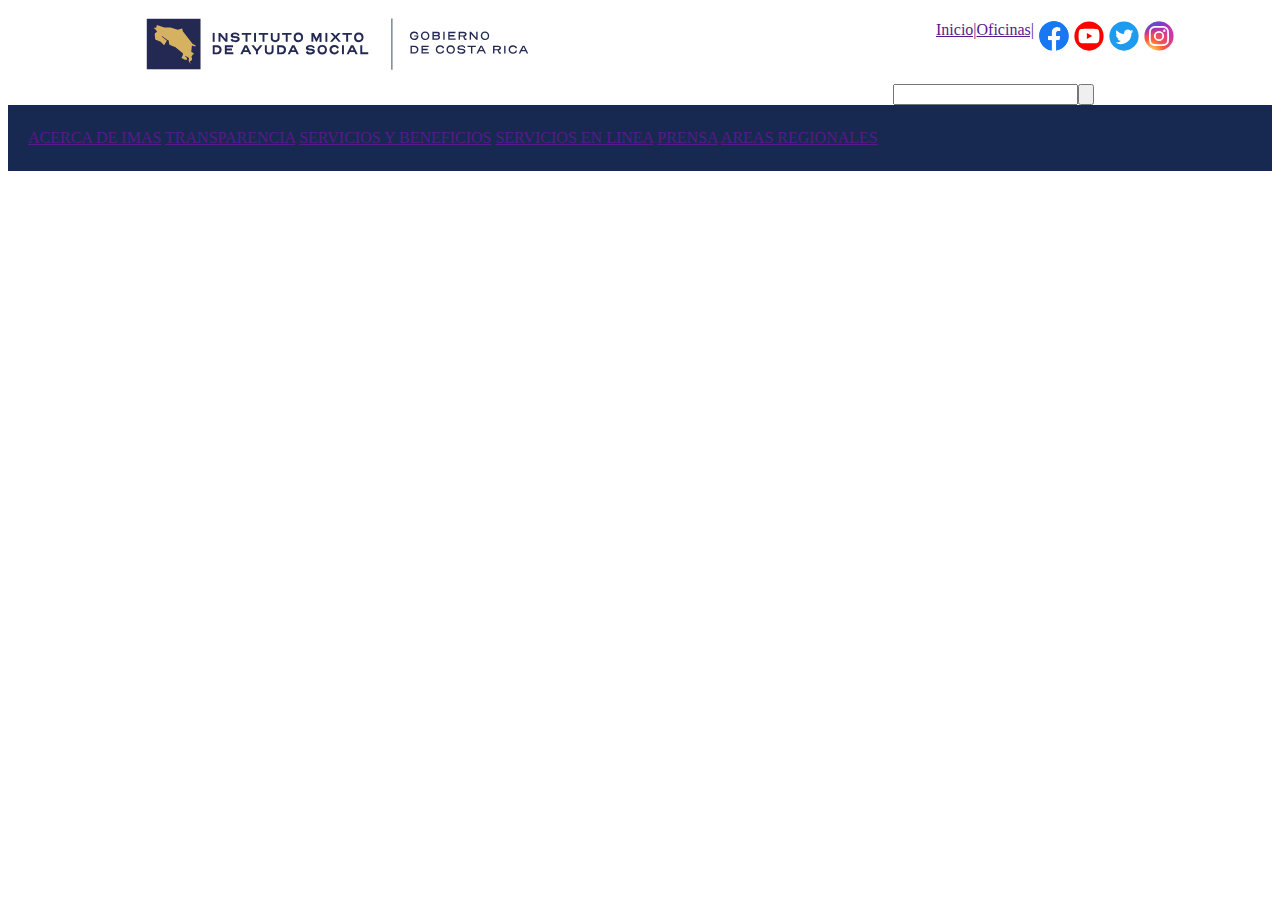
==== index.html @ 78ff6c01 "Proyecto HTML" ====
<!DOCTYPE html>
<html lang="en">
<head>
    <meta charset="UTF-8">
    <meta name="viewport" content="width=device-width, initial-scale=1.0">
    <title>Document</title>
    <link rel="stylesheet" href="CSS/stylesweb.css">
</head>
<body>
<header>
    <nav>
        <div><img src="img/logo-imas.svg" alt="" class="logo"></div>
        <ul class="listaNav">
            <li class="linkInicio"><a href="">Inicio|   </a></li>
            <li class="linkInicio"><a href="">  Oficinas|  </a></li>
            
            <li><img src="img/FB-ico.svg" alt="facebook" class="logoredes"></li>
            <li><img src="img/YT-ico.svg" alt="IG" class="logoredes"></li>
            <li><img src="img/TWT-ico.svg" alt="img" class="logoredes"></li>
            <li><img src="img/IG-ico.svg" alt="img" class="logoredes"></li>
        </ul>

    </nav>
    <div class="btnInput">

        <div class="input"><input type="text"></div>   
        <div class="input"><button><img src="img/FB-ico.svg" alt=""></button></div>   
        </div>

    <div class="content1">
        <nav class="Listamenu">
            <a href="">ACERCA DE IMAS</a></li>
            <a href="">TRANSPARENCIA</a></li>
            <a href="">SERVICIOS Y BENEFICIOS</a></li>
            <a href="">SERVICIOS EN LINEA</a></li>
            <a href="">PRENSA</a></li>
            <a href="">AREAS REGIONALES</a></li>
            <a ></a>
        </nav>
        
    </div>

</header>
    
</body>
</html>
---- CSS/stylesweb.css ----
.listaNav{
    display: flex;
    justify-content: flex-end;
    list-style: none;
    position: absolute;
    top: 5px;
    left: 70%;
}

.logoredes{
    width: 30px;
    padding-left: 5px;
}

.logo{
    width: 400px;
    margin-left: 10%;
}
.navegacion{
    width: 100%;
}

.btnInput{
    display: flex;
    margin-left: 70%;
    
}
.content1 {
     
       padding: 1.5em 1.25em;   
        display: block; 
       color: #FFF;
    background-color: #182951;
    

    
}
.listamenu{
    text-decoration: none;
    color: #FFF;
}
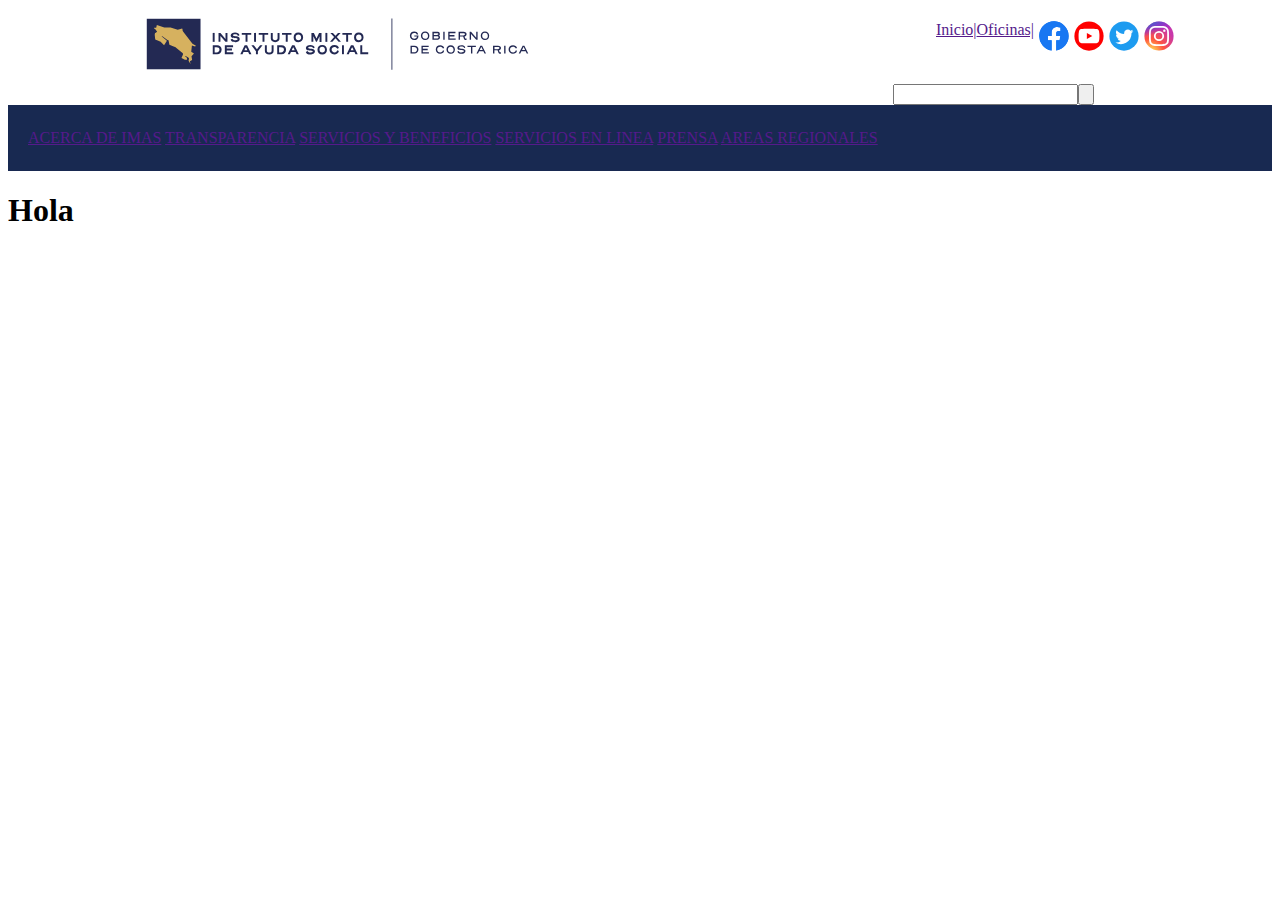
==== commit da94cf31: "Titulo" ====
--- a/index.html
+++ b/index.html
@@ -41,6 +41,8 @@
     </div>
 
 </header>
+
+<h1>Hola</h1>
     
 </body>
 </html>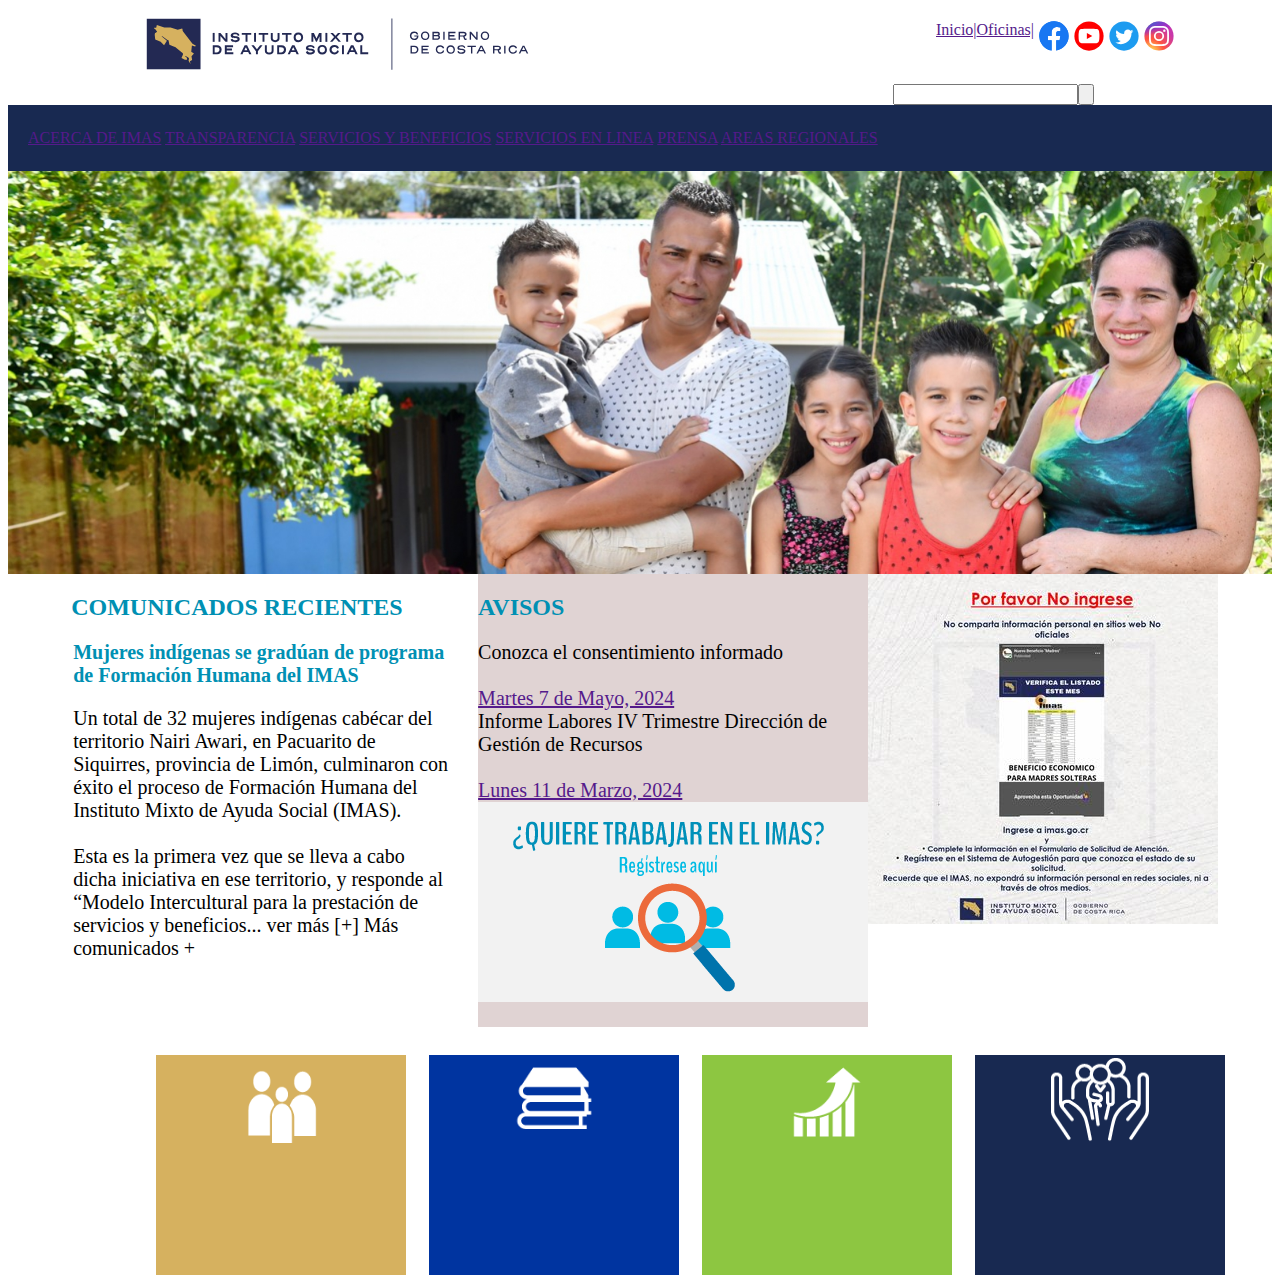
==== commit fac5a84d: "casi finalizado" ====
--- a/index.html
+++ b/index.html
@@ -42,7 +42,76 @@
 
 </header>
 
-<h1>Hola</h1>
+
+
+<div class="carousel">
+    <div class="carousel-slide">
+      <img src="img/banner-FAMILIA.jpg" alt="Imagen 1">
+      <img src="img/Imagen222.png" alt="Imagen 2">
+      <img src="img/banner-servicios_0.jpg" alt="Imagen 3">
+    </div>
+</div>
     
+<div class="contentPP">
+
+    <div class="contentPri"><h2 style="color: #0090b3;">COMUNICADOS RECIENTES</h2>
+    <h3 class="h2cont" style="color: #0090b3;">Mujeres indígenas se gradúan de programa de Formación Humana del IMAS</h3>
+    <p class="h2cont">Un total de 32 mujeres indígenas cabécar del territorio Nairi Awari, en Pacuarito de Siquirres, provincia de Limón, culminaron con éxito el proceso de Formación Humana del Instituto Mixto de Ayuda Social (IMAS).
+        <br><br>
+
+        Esta es la primera vez que se lleva a cabo dicha iniciativa en ese territorio, y responde al “Modelo Intercultural para la prestación de servicios y beneficios...
+        
+        ver más [+]
+        Más comunicados +</p>
+    
+</div>
+    <div class="contentSeg">
+        <h2 style="color: #0090b3;">AVISOS</h2>
+        <p class="h2cont2">
+            Conozca el consentimiento informado <br> <br> <a href="">Martes 7 de Mayo, 2024</a>
+      <br>Informe Labores IV Trimestre Dirección de Gestión de Recursos
+    <br><br><a href="">Lunes 11 de Marzo, 2024</a>
+    <br>
+    <img src="img/BannerIMAS.png" alt="">
+</p>
+
+    </div>
+    <div class="contentTer">
+        
+        <img src="img/451299451_895592625938923_4687796348536710011_n.jpg" alt="">
+        
+    </div>
+
+</div>
+
+<div class="contLista">
+    <table class="tablalist">
+
+        <tr>
+            <td class="tdscolum">
+                <div class="colum1"><img class="imgcol" src="img/lista1.png" alt=""></div>
+            </td>
+
+            <td class="tdscolum">
+                <div class="colum2"><img class="imgcol" src="img/lista2.png" alt=""></div>
+            </td>
+
+            <td class="tdscolum">
+                <div class="colum3"><img class="imgcol" src="img/lista3.png" alt=""></div>
+            </td>
+
+            <td class="tdscolum">
+                <div class="colum4"><img class="imgcol" src="img/lista4.png" alt=""></div>
+            </td>
+
+
+
+        </tr>    
+
+    </table>
+</div>
+
+
+
 </body>
 </html>--- a/CSS/stylesweb.css
+++ b/CSS/stylesweb.css
@@ -40,3 +40,143 @@
     text-decoration: none;
     color: #FFF;
 }
+
+
+  
+
+ .carousel {
+    width: 100%;
+    overflow: hidden;
+    position: relative;
+  }
+  
+  .carousel-slide {
+    display: flex;
+    transition: transform 0.5s ease;
+  }
+  
+  .carousel-slide img {
+    width: 100%;
+    height: auto;
+    object-fit: cover;
+  }
+  
+  @keyframes carousel {
+    0% {
+      transform: translateX(0);
+    }
+    100% {
+      transform: translateX(calc(-100% * 2));
+    }
+    
+  }
+  
+  .carousel-slide {
+    display: flex;
+    animation: carousel 10s infinite;
+  }
+
+.contentPP{
+display: flex;
+justify-content: space-between;
+
+width: 100%;
+
+
+
+}
+.contentPri{
+  
+  width: 42%;
+  margin-left: 5%;
+  
+
+  
+}
+.contentSeg{
+ width: 41.66666667%;
+  margin-left: 2% ;
+  
+  background-color: #e0d3d3;
+
+}
+.contentTer{
+  width: 41.66666667%;
+  margin-right: 2%;
+  
+
+}
+.h2cont{
+  font-family: "Oxygen";
+ 
+  margin-inline-start: 2px;
+  font-size: 20px;
+}
+.h2cont2{
+  
+  font-size: 20px;
+  margin-right: 0px;
+
+}
+
+.contLista{
+  padding: 25px 0px 25px 0px;
+  position: relative;
+  
+  width: 100%;
+  height: 100%;
+  display: flex;
+
+  
+
+}
+.tablalist{
+ 
+  width: 80%;
+  display: flex;
+  justify-content: space-around;
+  height: 200px; 
+  margin-left: 10%;
+
+  
+}
+
+.colum1{
+ 
+ background-color: #D6B15F;
+ height: 220px;
+ width: 250px;
+
+}
+.colum2{
+  
+  background-color: #0034A0;
+  height: 220px;
+  width: 250px;
+}
+.colum3{
+  background-color: #8dc641;
+  
+  height: 220px;
+  width: 250px;
+}
+.colum4{ 
+  background-color: #182951;
+  
+  height: 220px;
+  width: 250px;
+}
+
+
+.tdscolum{
+  padding-left: 20px;
+}
+
+
+.imgcol{
+  width: 40%;
+ height: 40%;
+ display: flex;
+ margin-left: 30%;
+}
+
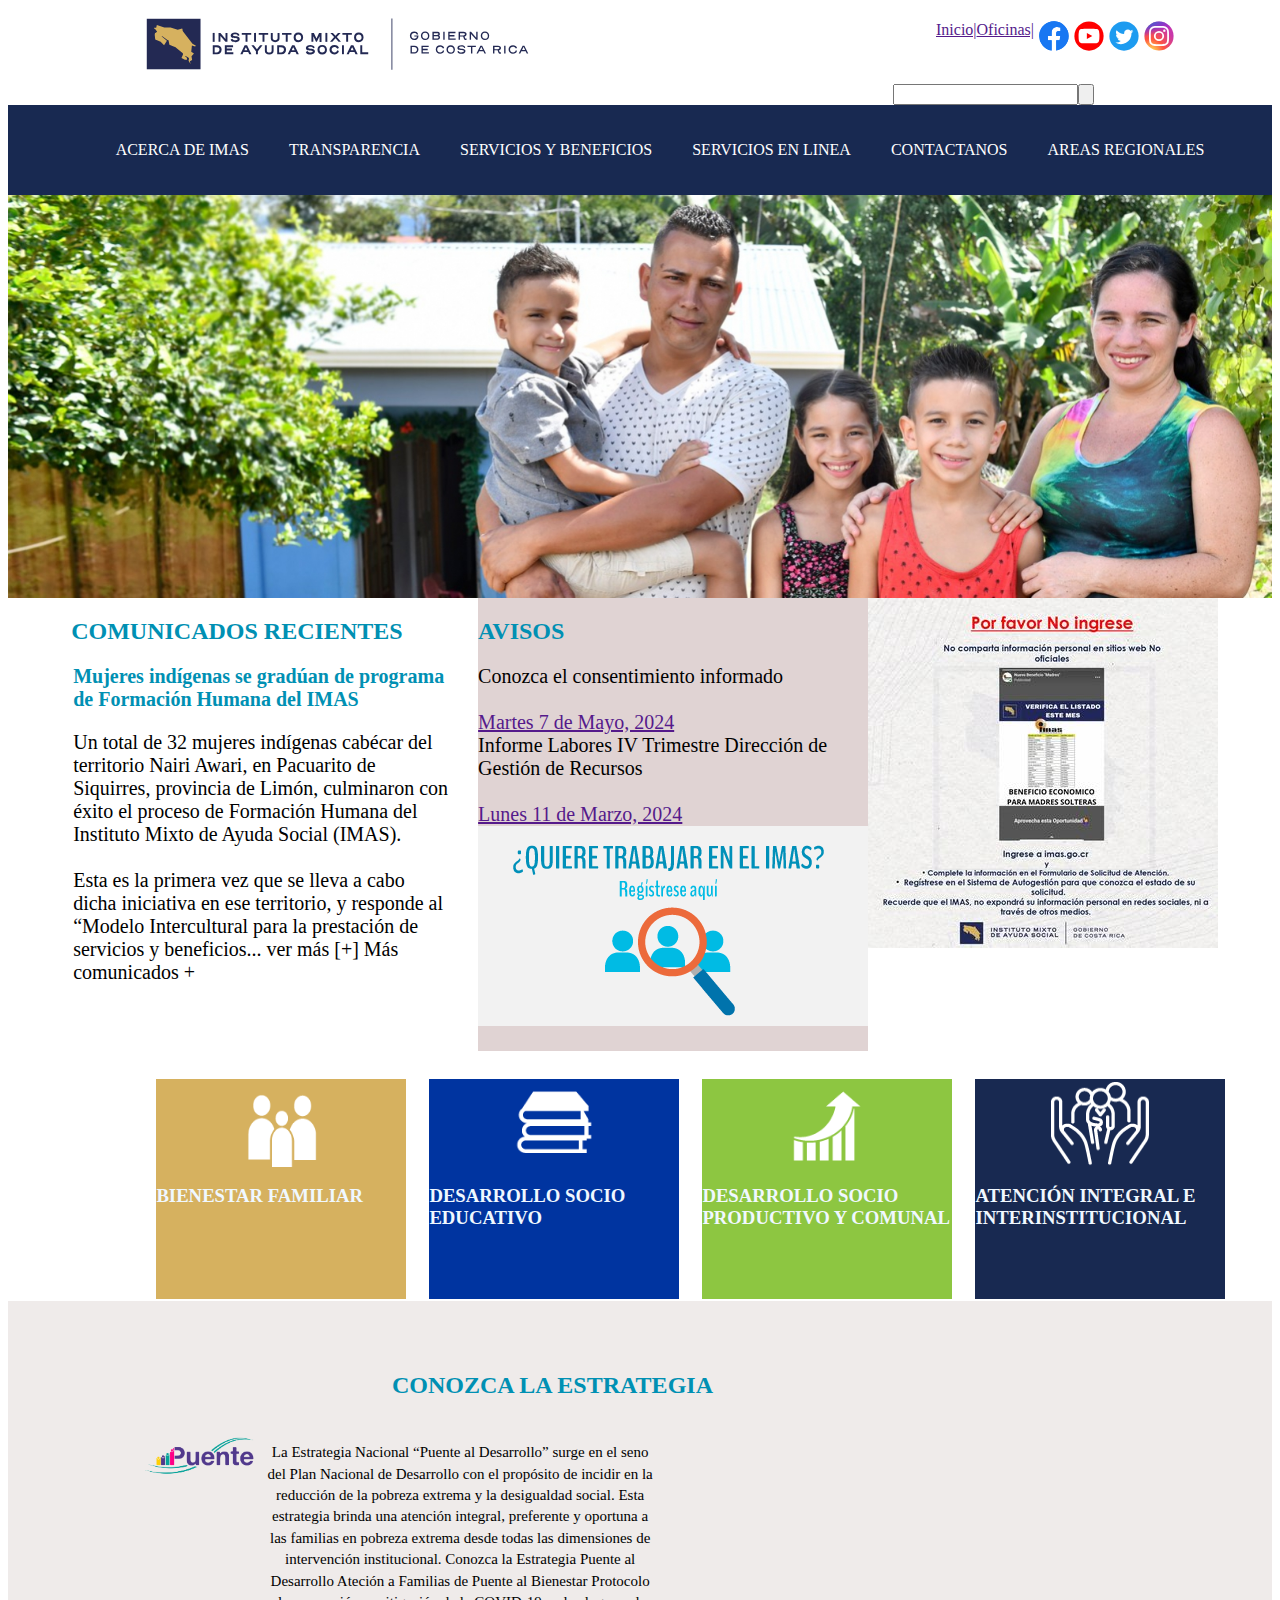
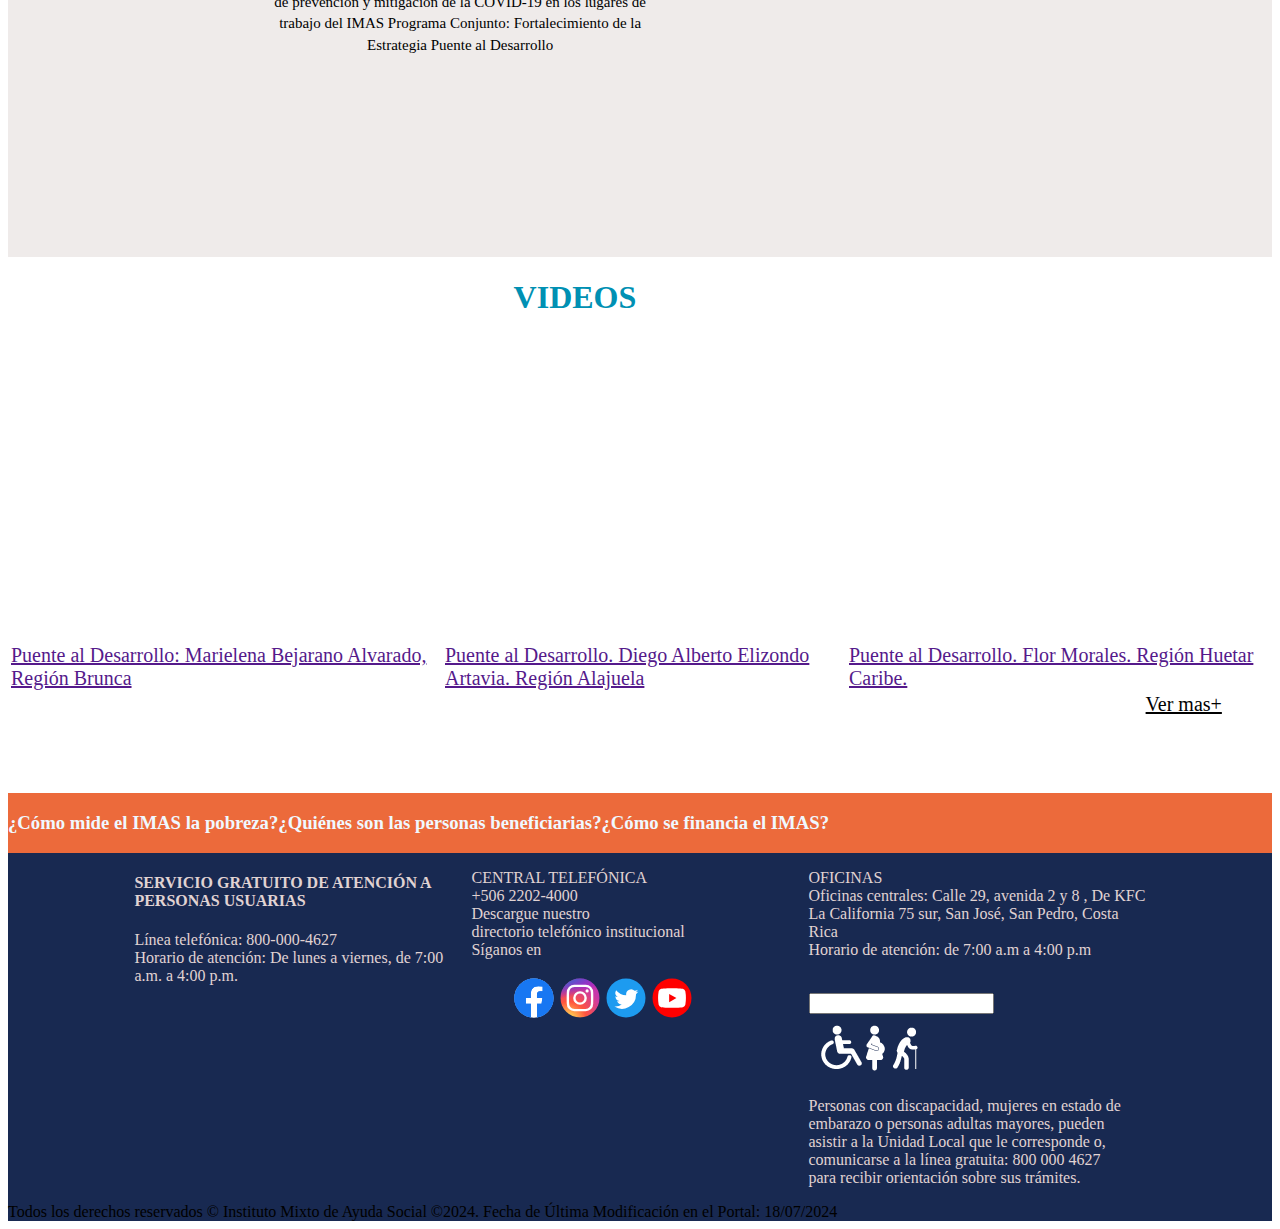
==== commit 6c997389: "casi finalizado" ====
--- a/index.html
+++ b/index.html
@@ -3,7 +3,7 @@
 <head>
     <meta charset="UTF-8">
     <meta name="viewport" content="width=device-width, initial-scale=1.0">
-    <title>Document</title>
+    <title>DocumentIMAS</title>
     <link rel="stylesheet" href="CSS/stylesweb.css">
 </head>
 <body>
@@ -27,18 +27,21 @@
         <div class="input"><button><img src="img/FB-ico.svg" alt=""></button></div>   
         </div>
 
-    <div class="content1">
-        <nav class="Listamenu">
-            <a href="">ACERCA DE IMAS</a></li>
-            <a href="">TRANSPARENCIA</a></li>
-            <a href="">SERVICIOS Y BENEFICIOS</a></li>
-            <a href="">SERVICIOS EN LINEA</a></li>
-            <a href="">PRENSA</a></li>
-            <a href="">AREAS REGIONALES</a></li>
-            <a ></a>
+    
+        <nav class="navBarra2">
+            <ul>
+                <li><a href="acercaDe.html">ACERCA DE IMAS</a></li>
+                <li><a href="#">TRANSPARENCIA</a></li>
+                <li><a href="#">SERVICIOS Y BENEFICIOS</a></li>
+                <li><a href="#">SERVICIOS EN LINEA</a></li>
+                <li><a href="contactos.html">CONTACTANOS</a></li>
+                <li><a href="#">AREAS REGIONALES</a></li>
+            </ul>
         </nav>
+            
         
-    </div>
+        
+  
 
 </header>
 
@@ -89,19 +92,19 @@
 
         <tr>
             <td class="tdscolum">
-                <div class="colum1"><img class="imgcol" src="img/lista1.png" alt=""></div>
+                <div class="colum1"><img class="imgcol" src="img/lista1.png" alt=""><h3 style="color: aliceblue;">BIENESTAR FAMILIAR</h2></div>
             </td>
 
             <td class="tdscolum">
-                <div class="colum2"><img class="imgcol" src="img/lista2.png" alt=""></div>
+                <div class="colum2"><img class="imgcol" src="img/lista2.png" alt=""><h3 style="color: aliceblue;">DESARROLLO SOCIO EDUCATIVO</h3></div>
             </td>
 
             <td class="tdscolum">
-                <div class="colum3"><img class="imgcol" src="img/lista3.png" alt=""></div>
+                <div class="colum3"><img class="imgcol" src="img/lista3.png" alt=""><h3 style="color: aliceblue;">DESARROLLO SOCIO PRODUCTIVO Y COMUNAL</h3></div>
             </td>
 
             <td class="tdscolum">
-                <div class="colum4"><img class="imgcol" src="img/lista4.png" alt=""></div>
+                <div class="colum4"><img class="imgcol" src="img/lista4.png" alt=""><h3 style="color: aliceblue;">ATENCIÓN INTEGRAL E INTERINSTITUCIONAL</h3></div>
             </td>
 
 
@@ -109,9 +112,83 @@
         </tr>    
 
     </table>
+    <br> <br> <br>
+</div>
+<div class="titleV"><h2 style="color: #0090B3;">CONOZCA LA ESTRATEGIA </h2></div>
+<div class="contVideo">
+    <div class="Puente"><img src="img/LOGO PUENTE PROVISIONAL_0.png" alt="" width="100%"></div>
+    <div class="prf"><p>La Estrategia Nacional “Puente al Desarrollo” surge en el seno del Plan Nacional de Desarrollo con el propósito de incidir en la reducción de la pobreza extrema y la desigualdad social. Esta estrategia brinda una atención integral, preferente y oportuna a las familias en pobreza extrema desde todas las dimensiones de intervención institucional.
+        Conozca la Estrategia Puente al Desarrollo
+        Ateción a Familias de Puente al Bienestar
+        Protocolo de prevención y mitigación de la COVID-19 en los lugares de trabajo del IMAS
+        Programa Conjunto: Fortalecimiento de la Estrategia Puente al Desarrollo</p></div>
+    <div class="videocont">
+    <iframe width="490" height="300" src="https://www.youtube.com/embed/bssPKgZXb40" frameborder="0" allowfullscreen></iframe>
+    </div>
 </div>
 
+<div conttresvideos>
+    <h1 style="color: #0090B3; margin-left: 40%;">VIDEOS</h1>
+    
+    <table>
+        <tr class="vids">
+            <td>
+                <div class="conttds"><iframe width="420" height="300" src="https://www.youtube.com/embed/XrHmLx-q_5Y" frameborder="0" allowfullscreen></iframe></div>
+                <div><a style="font-size: 20px;" href="">Puente al Desarrollo: Marielena Bejarano Alvarado, <br> Región Brunca</a></div>
+            </td>
 
+            <td>
+                <div class="conttds"><iframe width="400" height="300" src="https://www.youtube.com/embed/3FKUrjuRTLw" frameborder="0" allowfullscreen></iframe></div>
+                <div><a style="font-size: 20px;" href="">Puente al Desarrollo. Diego Alberto Elizondo <br> Artavia. Región Alajuela</a></div>
+            </td>
+
+            <td>
+                <div class="conttds"><iframe width="420" height="300" src="https://www.youtube.com/embed/rbm-6mXTk2I" frameborder="0" allowfullscreen></iframe></div>
+                <div><a style="font-size: 20px;" href="">Puente al Desarrollo. Flor Morales. Región Huetar <br> Caribe.</a></div>
+            </td>
+        </tr>
+    </table>
+</div>
+
+<div style="display: flex; width: 100%; min-height: 100px;">
+    <a style="color: black; font-size: 20px; margin-left: 90%;" href="#">Ver mas+</a>
+</div>
+
+<div class="contBloques">
+    
+    <div class="block"><h3>¿Cómo mide el IMAS la pobreza?</h3></div>
+    <div class="block"><h3>¿Quiénes son las personas beneficiarias?</h3></div>
+    <div class="block"><h3>¿Cómo se financia el IMAS?</h3></div>
+</div>
+
+<footer style="background-color: #182951;" class="Footerini">
+    <div class="conFinal">
+        <div class="contfooter">
+            <div class="contParr">
+                <h4>SERVICIO GRATUITO DE ATENCIÓN A PERSONAS USUARIAS</h4>
+                <p>
+                    Línea telefónica: 800-000-4627 <br>
+                    Horario de atención: De lunes a viernes, de 7:00 a.m. a 4:00 p.m.
+                </p>
+            </div>
+
+            <div class="central">
+                <p>CENTRAL TELEFÓNICA <br>+506 2202-4000 <br>Descargue nuestro <br> directorio telefónico institucional <br>Síganos en </p>
+                <ul class="lisfoot"><li><img src="img/FB-ico.svg"></li><li><img src="img/IG-ico.svg"></li><li><img src="img/TWT-ico.svg"></li><li><img src="img/YT-ico.svg"></li></ul>
+            </div>
+
+            <div class="Oficinas">
+                <p>OFICINAS <br> Oficinas centrales: Calle 29, avenida 2 y 8 , De KFC <br> La California 75 sur, San José, San Pedro, Costa Rica <br>
+                Horario de atención: de 7:00 a.m a 4:00 p.m</p>
+                <br>
+                <input type="text" class="input-form"> <br>
+                <img src="img/icn-footer-accesibilidad.png" alt="Icono de accesibilidad"><br>
+                <p>Personas con discapacidad, mujeres en estado de <br> embarazo o personas  adultas mayores, pueden <br> asistir a la Unidad Local que le corresponde o, <br> comunicarse a la línea gratuita: 800 000 4627 <br> para recibir orientación sobre sus trámites.</p>
+            </div>
+        </div>
+    </div>
+</footer>
+<footer style="background-color: #182951;">Todos los derechos reservados © Instituto Mixto de Ayuda Social ©2024. Fecha de Última Modificación en el Portal: 18/07/2024</footer>
 
 </body>
 </html>--- a/CSS/stylesweb.css
+++ b/CSS/stylesweb.css
@@ -26,23 +26,35 @@
     margin-left: 70%;
     
 }
-.content1 {
-     
-       padding: 1.5em 1.25em;   
-        display: block; 
-       color: #FFF;
-    background-color: #182951;
-    
-
-    
-}
-.listamenu{
-    text-decoration: none;
-    color: #FFF;
-}
-
-
-  
+  
+.navBarra2{
+  display: flex;
+  justify-content: center;
+  width: 100%;
+  min-height: 50px;
+  background-color: #182951;
+}
+
+.navBarra2 > ul{
+  display: flex;
+  justify-content: space-around;
+  list-style: none;
+}
+
+.navBarra2 > ul > li{
+  margin: 20px;
+}
+
+.navBarra2 > ul > li > a{
+  text-decoration: none;
+  color: white;
+}
+
+.navBarra2 > ul > li:hover{
+  background-color: #ec6a3b;
+  min-height: 20px;
+  
+}
 
  .carousel {
     width: 100%;
@@ -179,4 +191,100 @@
  display: flex;
  margin-left: 30%;
 }
-
+.titleV{
+  background-color: #efebea;
+  position: absolute;
+  margin-left: 30%;
+  margin-top: 4%;
+  width: 60%;
+  
+}
+.contVideo{
+  display: flex;
+  justify-content: space-between;
+  background-color: #efebea;
+  padding: 10%;
+}
+.Puente {
+  
+  width: 25%;
+
+}
+.prf{
+  
+  text-align: center;
+  font-family: "Oxygen";    font-size: 15px; line-height: 1.42857143;
+  width: 75%;
+}
+.conttresvideos{
+  display: flex;
+  border: 1px solid black;
+}
+.vids > td{
+
+  justify-content: space-between;
+ 
+width: 80%; 
+
+}
+/*
+.contBloques{
+  display: flex;
+  
+  background-color: #D6B15F;
+  height: 110px;
+}
+,.contBloques > title1 {
+  position: absolute;
+  display: flex;
+}
+,.contBloques > 
+//
+*/
+
+.block > h3{
+  color: aliceblue;
+  display: flex;
+  justify-items: center;
+}
+
+.block{
+  display: flex;
+
+}
+.contBloques{
+  display: flex;
+  background-color: #ec6a3b;
+  
+}
+.conFinal{
+display: flex; justify-content: left;
+  background-color: #182951;
+}
+.contfooter{
+  display: flex;
+  
+}
+.lisfoot > li{
+width: 40px;
+display: flex;
+padding: 1%;
+
+}
+
+.lisfoot{
+  display: flex;
+
+}
+
+.contParr, .central, .Oficinas{
+  width: 40%;
+  color: #e0d3d3;
+  
+}
+.conFinal{
+  width: 80%;
+  margin-left: 10%;
+}
+
+
